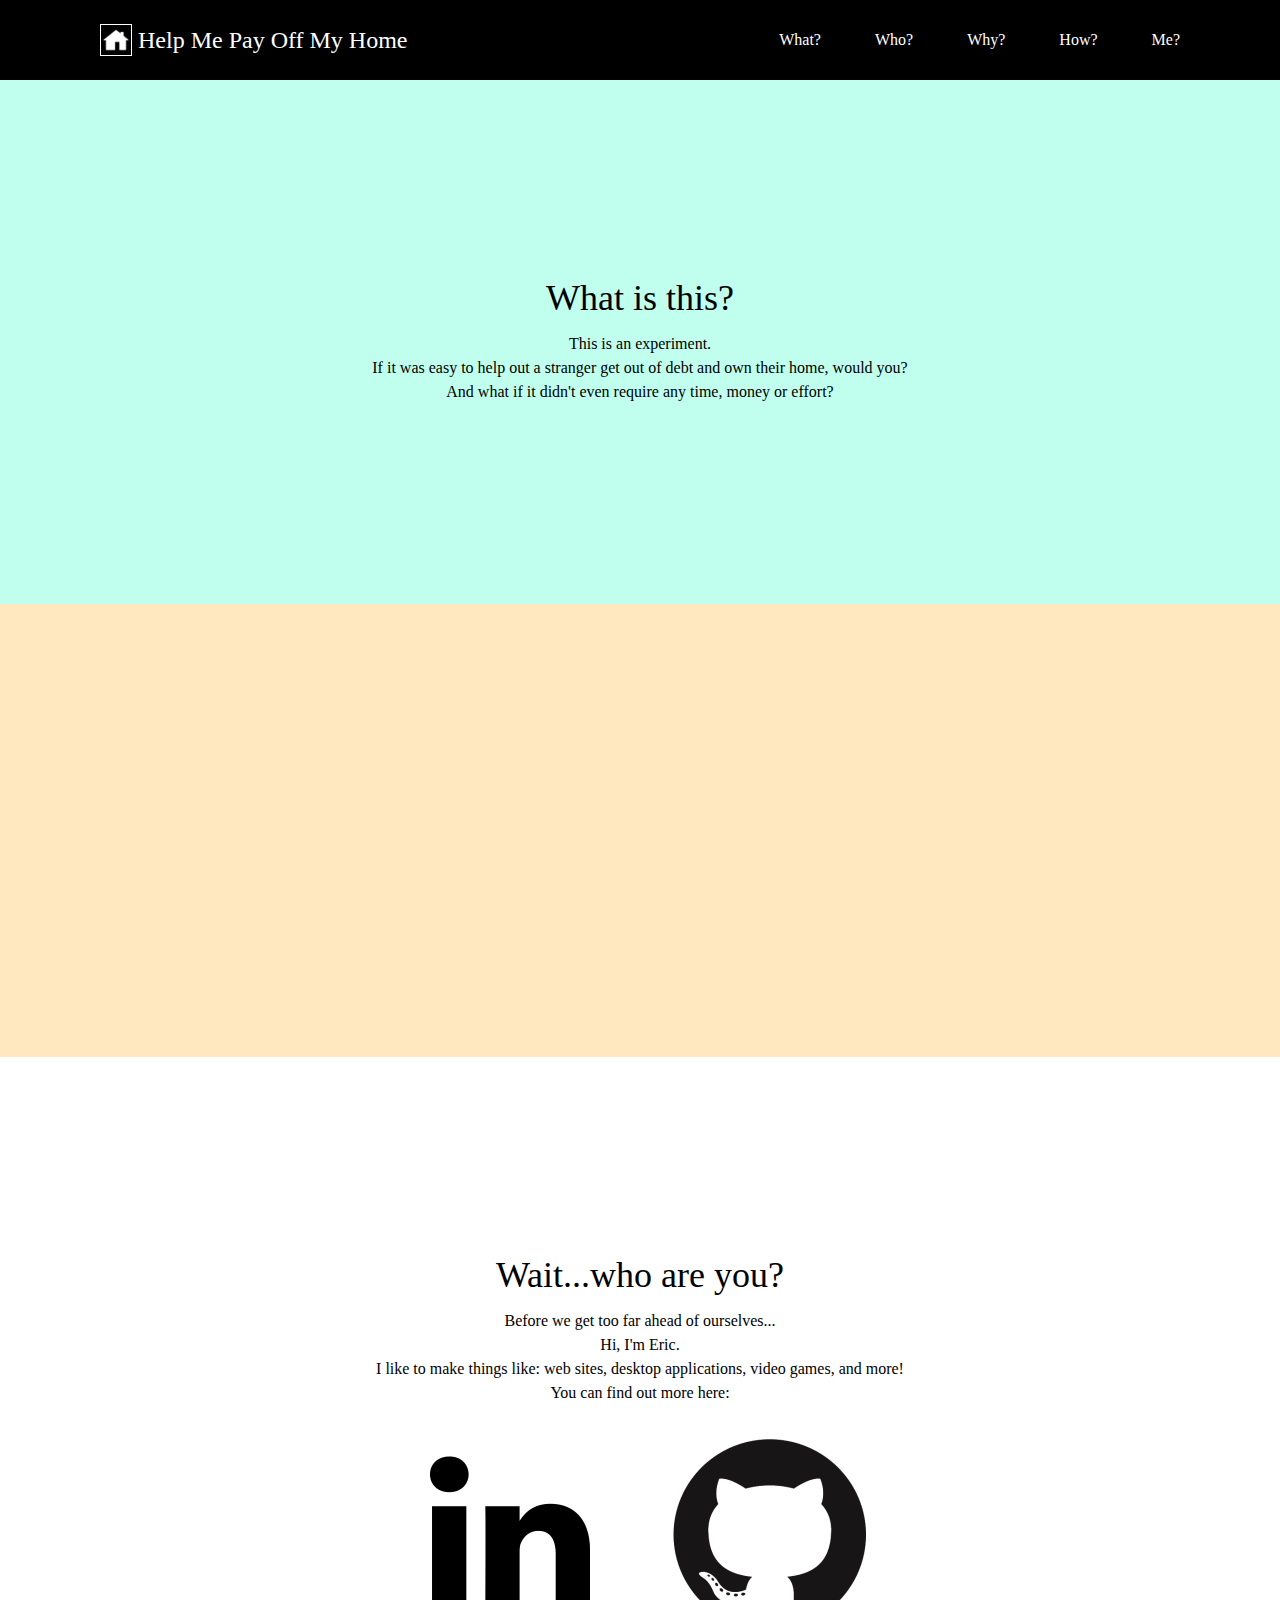
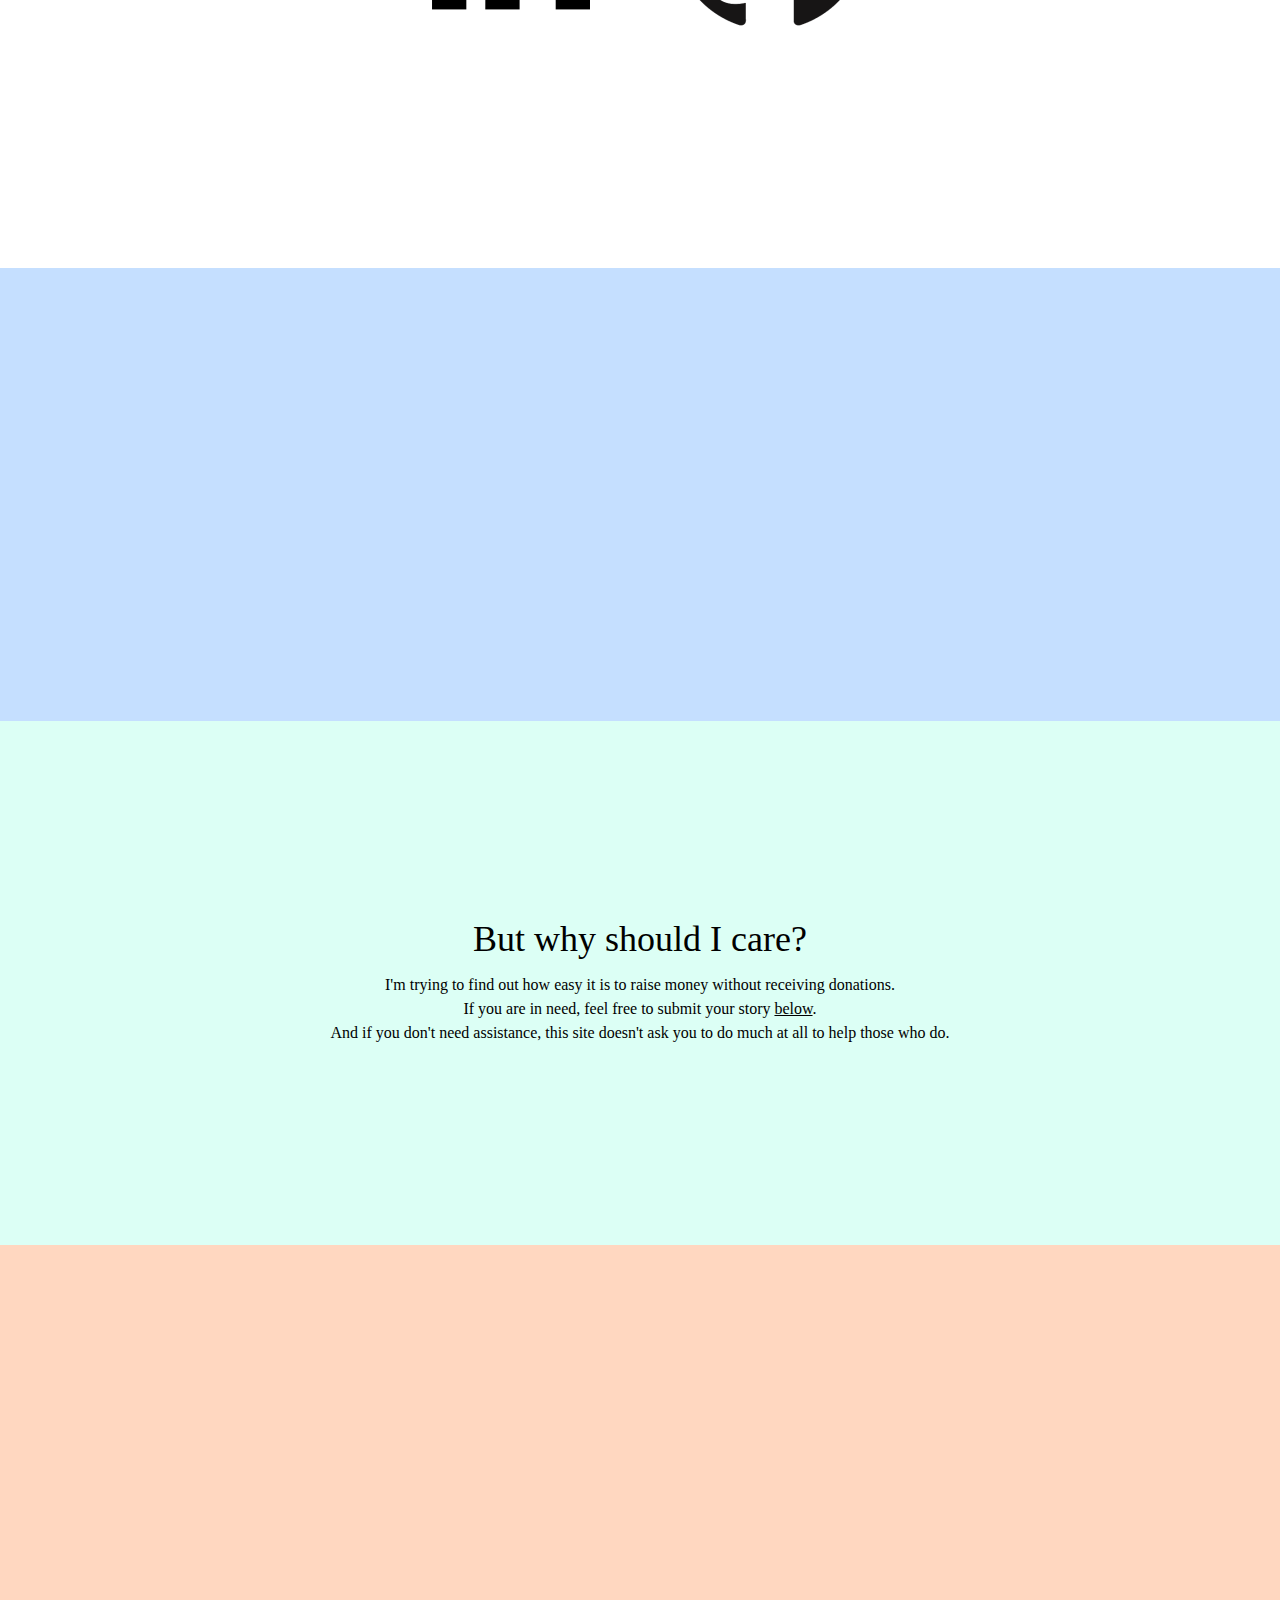
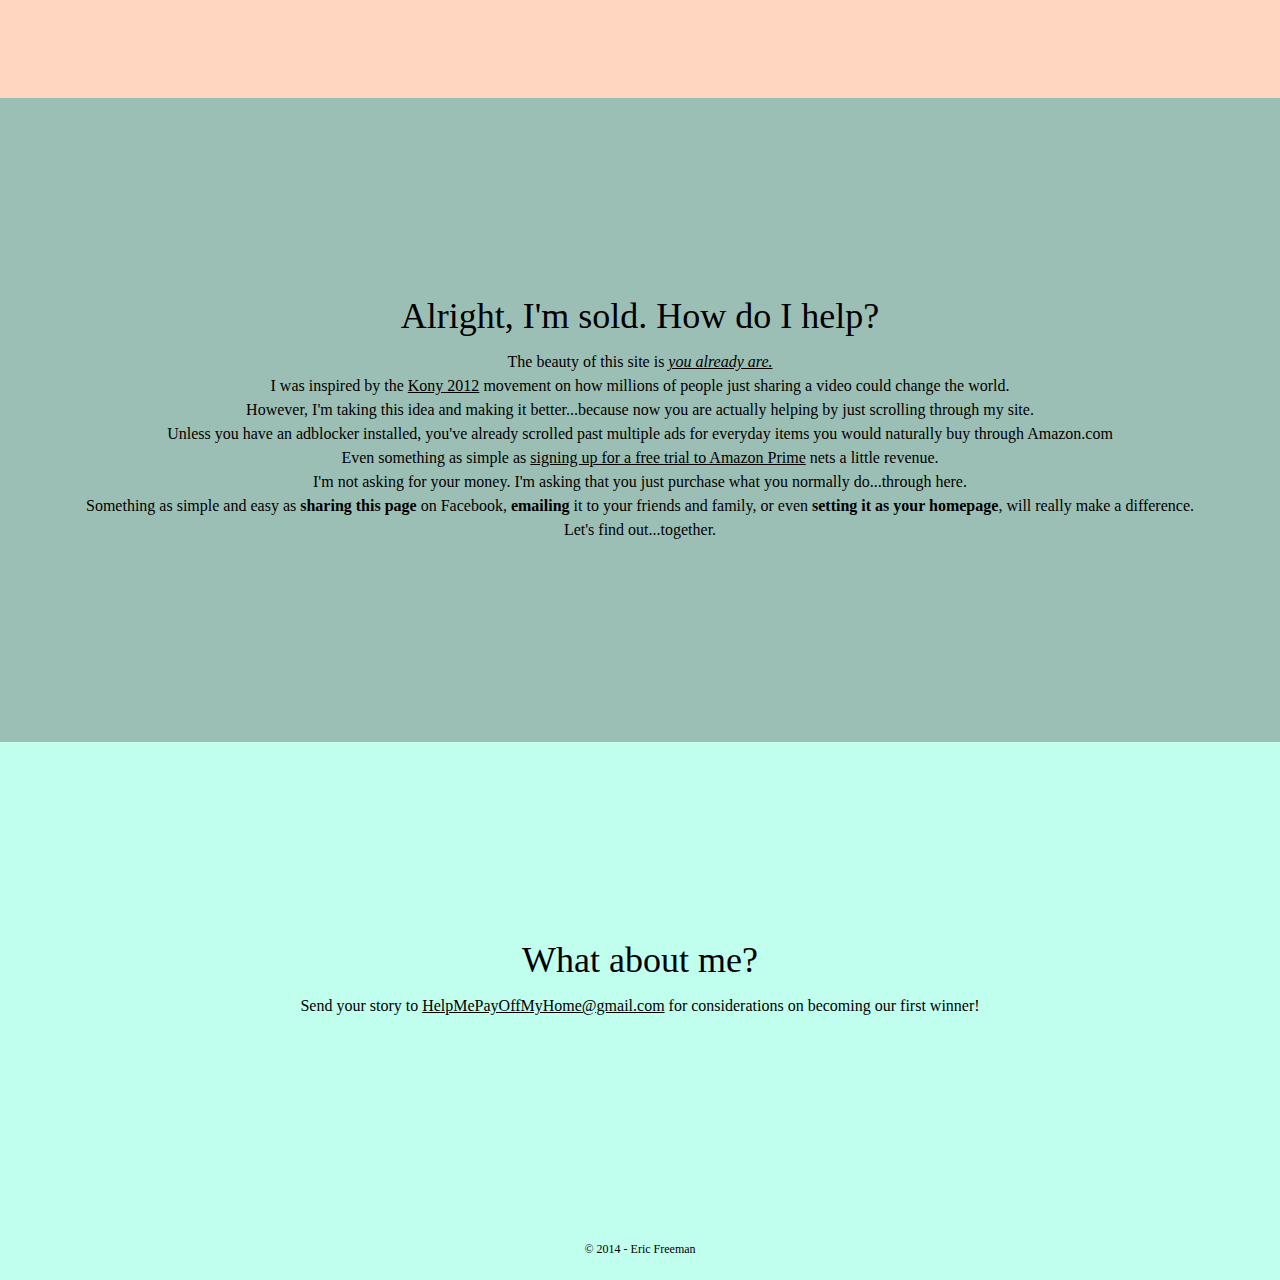
==== index.html @ 7f4f46a3 "initial commit" ====
<!DOCTYPE html>
<head>
	<script src="https://code.jquery.com/jquery-1.11.0.min.js"></script>
	<link rel="stylesheet" type="text/css" href="reset.css" />
	<link rel="stylesheet" type="text/css" href="main.css" />
	<script src="main.js"></script>
</head>
<body>
	<div id="header">
		<span id="headerTitle">
			<img src="icon.png" class="icon" />
			<span>Help Me Pay Off My Home</span>
		</span>
		<span id="headerLinks">
			<a class="whatButton" href="#">What?</a>
			<a class="whoButton" href="#">Who?</a>
			<a class="whyButton" href="#">Why?</a>
			<a class="howButton" href="#">How?</a>
			<a class="meButton" href="#">Me?</a>
		</span>
	</div>

	<div id="whatSection">
		<div class="center">
			<div class="sectionTitle">What is this?</div>
			<div class="sectionContent">
				This is an experiment.<br />
				If it was easy to help out a stranger get out of debt and own their home, would you?<br />
				And what if it didn't even require any time, money or effort?
			</div>
		</div>
	</div>

	<div class="adSection color1">
		<iframe src="http://rcm-na.amazon-adsystem.com/e/cm?t=hemepaofmyho-20&o=1&p=12&l=ur1&category=local&banner=0ASW3QKMM8DXW61JZ6G2&f=ifr" width="300" height="250" scrolling="no" border="0" marginwidth="0" style="border:none;" frameborder="0"></iframe>
		<iframe src="http://rcm-na.amazon-adsystem.com/e/cm?t=hemepaofmyho-20&o=1&p=12&l=ur1&category=electronicsrot&f=ifr" width="300" height="250" scrolling="no" border="0" marginwidth="0" style="border:none;" frameborder="0"></iframe>
		<iframe src="http://rcm-na.amazon-adsystem.com/e/cm?t=hemepaofmyho-20&o=1&p=12&l=ur1&category=homegarden&banner=0GVFW1X6H1BBX6EHKW02&f=ifr" width="300" height="250" scrolling="no" border="0" marginwidth="0" style="border:none;" frameborder="0"></iframe>
	</div>

	<div id="whoSection">
		<div class="center">
			<div class="sectionTitle">Wait...who are you?</div>
			<div class="sectionContent">
				Before we get too far ahead of ourselves...<br />
				Hi, I'm Eric.<br />
				I like to make things like: web sites, desktop applications, video games, and more!<br />
				You can find out more here:<br />
				<div class="thingsLinks">
					<a id="linkedInLink" href="http://www.linkedin.com/pub/eric-freeman/42/653/648/" target="_blank"><img src="linkedin.png" /></a>
					<a id="githubLink" href="http://www.github.com/EricFreeman" target="_blank"><img src="github.png" /></a>
				</div>
			</div>
		</div>
	</div>

	<div class="adSection color2">
		<iframe src="http://rcm-na.amazon-adsystem.com/e/cm?t=hemepaofmyho-20&o=1&p=12&l=ur1&category=homegarden&banner=1TN4DGT6TW5RAT1EB5R2&f=ifr" width="300" height="250" scrolling="no" border="0" marginwidth="0" style="border:none;" frameborder="0"></iframe>
		<iframe src="http://rcm-na.amazon-adsystem.com/e/cm?t=hemepaofmyho-20&o=1&p=12&l=ur1&category=homegarden&banner=1YWYX9SWAHX4D46TKG82&f=ifr" width="300" height="250" scrolling="no" border="0" marginwidth="0" style="border:none;" frameborder="0"></iframe>
		<iframe src="http://rcm-na.amazon-adsystem.com/e/cm?t=hemepaofmyho-20&o=1&p=12&l=ur1&category=homegarden&banner=02KAS4EBDSZK4YZN2MG2&f=ifr" width="300" height="250" scrolling="no" border="0" marginwidth="0" style="border:none;" frameborder="0"></iframe>
	</div>

	<div id="whySection">
		<div class="center">
			<div class="sectionTitle">But why should I care?</div>
			<div class="sectionContent">
				I'm trying to find out how easy it is to raise money without receiving donations.<br />
				If you are in need, feel free to submit your story <a href="#" class="meButton">below</a>.<br />
				And if you don't need assistance, this site doesn't ask you to do much at all to help those who do.
			</div>
		</div>
	</div>

	<div class="adSection color3">
		<iframe src="http://rcm-na.amazon-adsystem.com/e/cm?t=hemepaofmyho-20&o=1&p=12&l=ez&f=ifr&f=ifr" width="300" height="250" scrolling="no" marginwidth="0" marginheight="0" border="0" frameborder="0" style="border:none;"></iframe>
		<iframe src="http://rcm-na.amazon-adsystem.com/e/cm?t=hemepaofmyho-20&o=1&p=12&l=ur1&category=gift_certificates&banner=127JF9E4530CSFRCY4R2&f=ifr" width="300" height="250" scrolling="no" border="0" marginwidth="0" style="border:none;" frameborder="0"></iframe>
		<iframe src="http://rcm-na.amazon-adsystem.com/e/cm?t=hemepaofmyho-20&o=1&p=12&l=ur1&category=primeent&banner=032PM0C4EGZ3KFE57R82&f=ifr" width="300" height="250" scrolling="no" border="0" marginwidth="0" style="border:none;" frameborder="0"></iframe>
	</div>

	<div id="howSection">
		<div class="center">
			<div class="sectionTitle">Alright, I'm sold.  How do I help?</div>
			<div class="sectionContent">
				The beauty of this site is <span class="italic underline">you already are.</span><br />
				I was inspired by the <a href="https://www.youtube.com/watch?v=Y4MnpzG5Sqc" target="_blank">Kony 2012</a> movement on how millions of people just sharing a video could change the world.<br />
				However, I'm taking this idea and making it better...because now you are actually helping by just scrolling through my site.<br />
				Unless you have an adblocker installed, you've already scrolled past multiple ads for everyday items you would naturally buy through Amazon.com<br />
				Even something as simple as <a href="http://www.amazon.com/gp/video/primesignup?tag=YourStoreIDGoesHere-20" target="_blank">signing up for a free trial to Amazon Prime</a> nets a little revenue.<br />
				I'm not asking for your money.  I'm asking that you just purchase what you normally do...through here.<br />
				Something as simple and easy as <span class="bold">sharing this page</span> on Facebook, <span class="bold">emailing</span> it to your friends and family, or even <span class="bold">setting it as your homepage</span>, will really make a difference.<br />
				Let's find out...together.
			</div>
		</div>
	</div>

	<div id="meSection">
		<div class="center">
			<div class="sectionTitle">What about me?</div>
			<div class="sectionContent">
				Send your story to <a href="mailto: helpmepayoffmyhome@gmail.com">HelpMePayOffMyHome@gmail.com</a> for considerations on becoming our first winner!
			</div>
		</div>
	</div>

	<div id="copyrightSection">
		<div class="center">
			<div class="copyrightContent">
				&copy; 2014 - Eric Freeman
			</div>
		</div>
	</div>

</body>
---- main.css ----
body {
	font-family: "Segoe UI Light";
	background-color: #C0FFEE;
}

#header {
	background-color: #000000;
	color: #FFFFFF;
	height: 80px;
	font-size: 24px;
	line-height: 80px;
	position: fixed;
	top: 0;
	width: 100%;
}

#headerTitle {
	padding-left: 100px;
}

#header a {
	margin-left: 50px;
}

#header a:link {
	color: white;
	text-decoration: none;
}

#header a:visited {
	color: white;
	text-decoration: none;
}

#header a:hover {
	text-decoration: underline;
}

.icon {
	vertical-align: middle;
	margin-top: -5px;
}

#headerLinks {
	font-size: 16px;
	margin-left: 50px;
	float: right;
	padding-right: 100px;
	display: none;
}

@media screen and (min-width:950px) {
	#headerLinks {
		display: block;
	}
}

#whatSection {
	padding: 280px 0 200px 0;
}

#whoSection {
	background-color: #FFFFFF;
	padding: 200px 0 200px 0;
}

#whySection {
	background-color: #DCFFF5;
	padding: 200px 0 200px 0;
}

#howSection {
	background-color: #9CBFB5;
	padding: 200px 0 200px 0;
}

#meSection {
	padding: 200px 0 200px 0;
}

#copyrightSection {
	padding: 25px 0 25px 0;
	font-size: 12px;
}

.sectionTitle {
	font-size: 36px;
}

.sectionContent {
	margin-top: 16px;
	line-height: 24px;
}

.center {
	margin-left: auto;
	margin-right: auto;
	text-align: center;
}

.color1 {
	background-color: #FFE7C0;
}

.color2 {
	background-color: #C5DFFF;
}

.color3 {
	background-color: #FFD7C0;
}

.adSection {
	padding: 100px 0 100px 0;
	text-align: center;
}

.adSection iframe {
	display: inline-block;
	margin-left: auto;
	margin-right: auto;
}

.italic {
	font-style: italic;
}

.underline {
	text-decoration: underline;
}

.bold {
	font-weight: bold;
}

a {
	color: black;
}
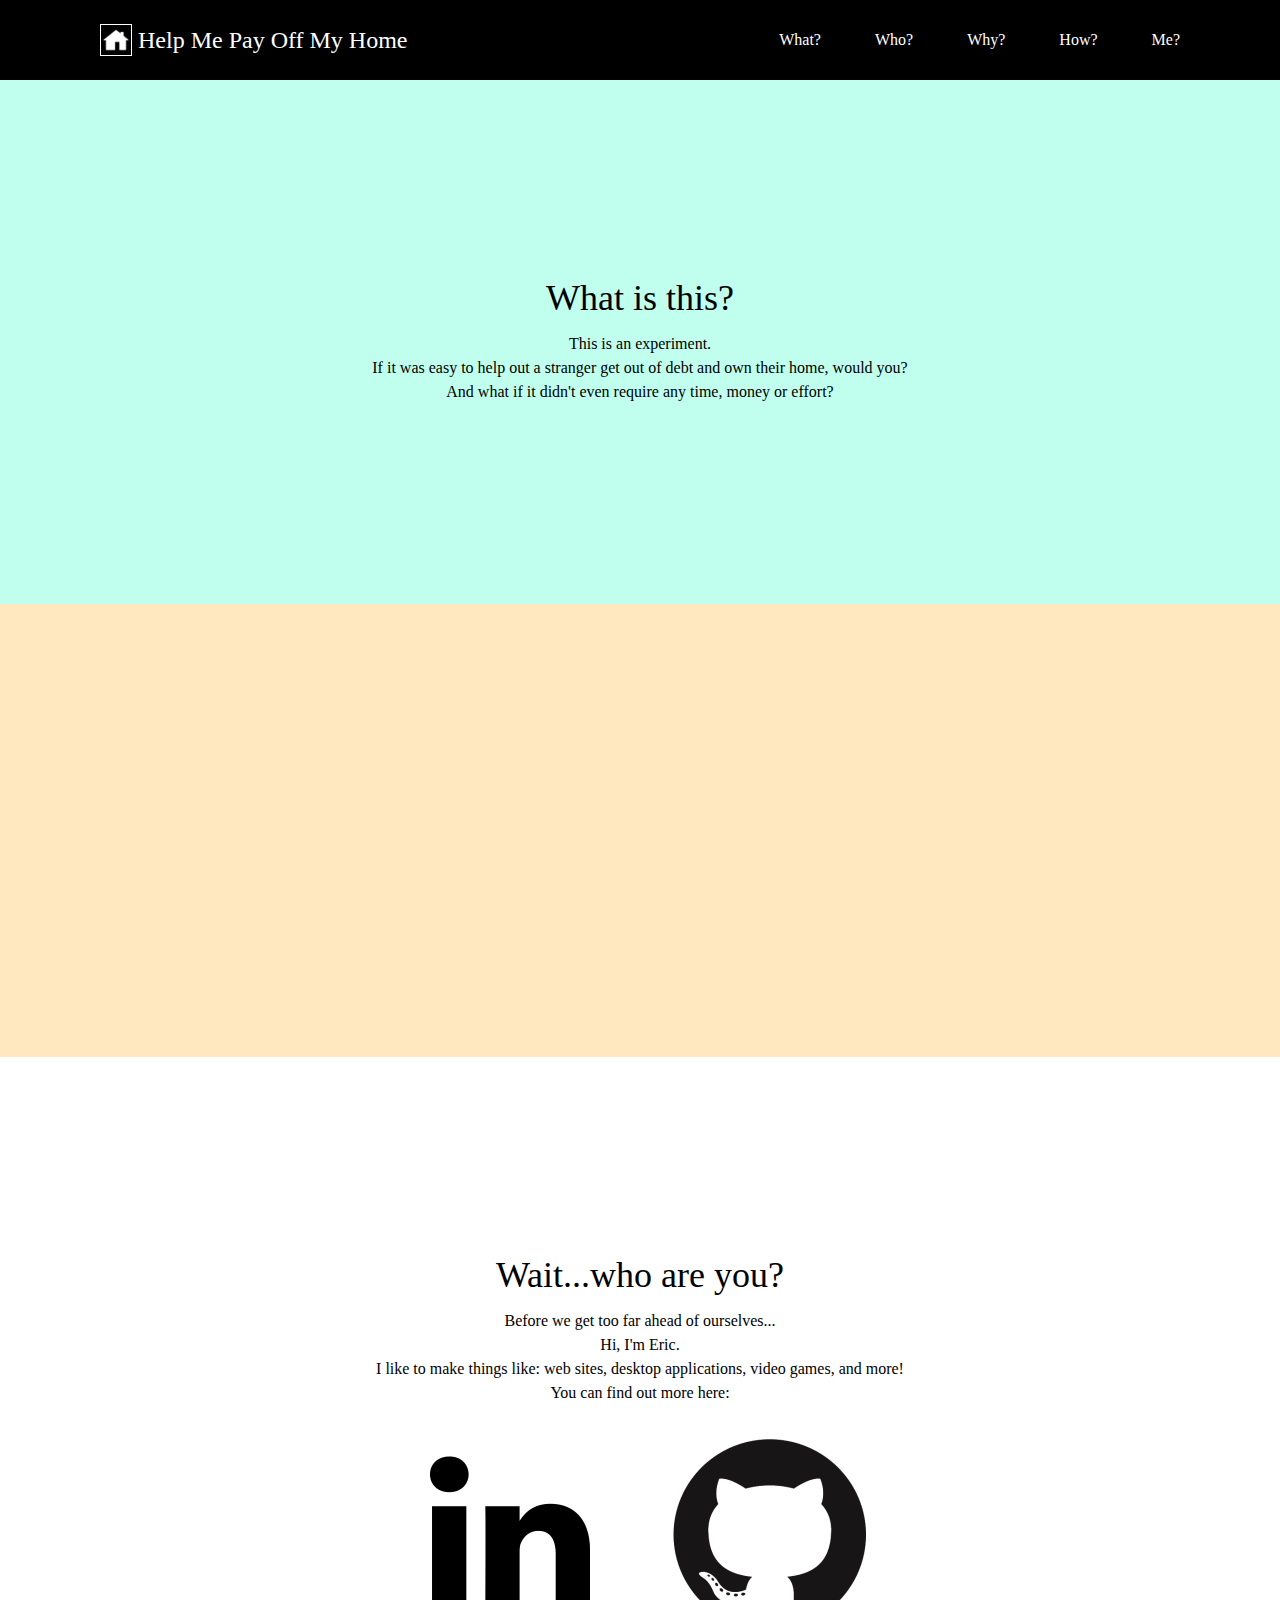
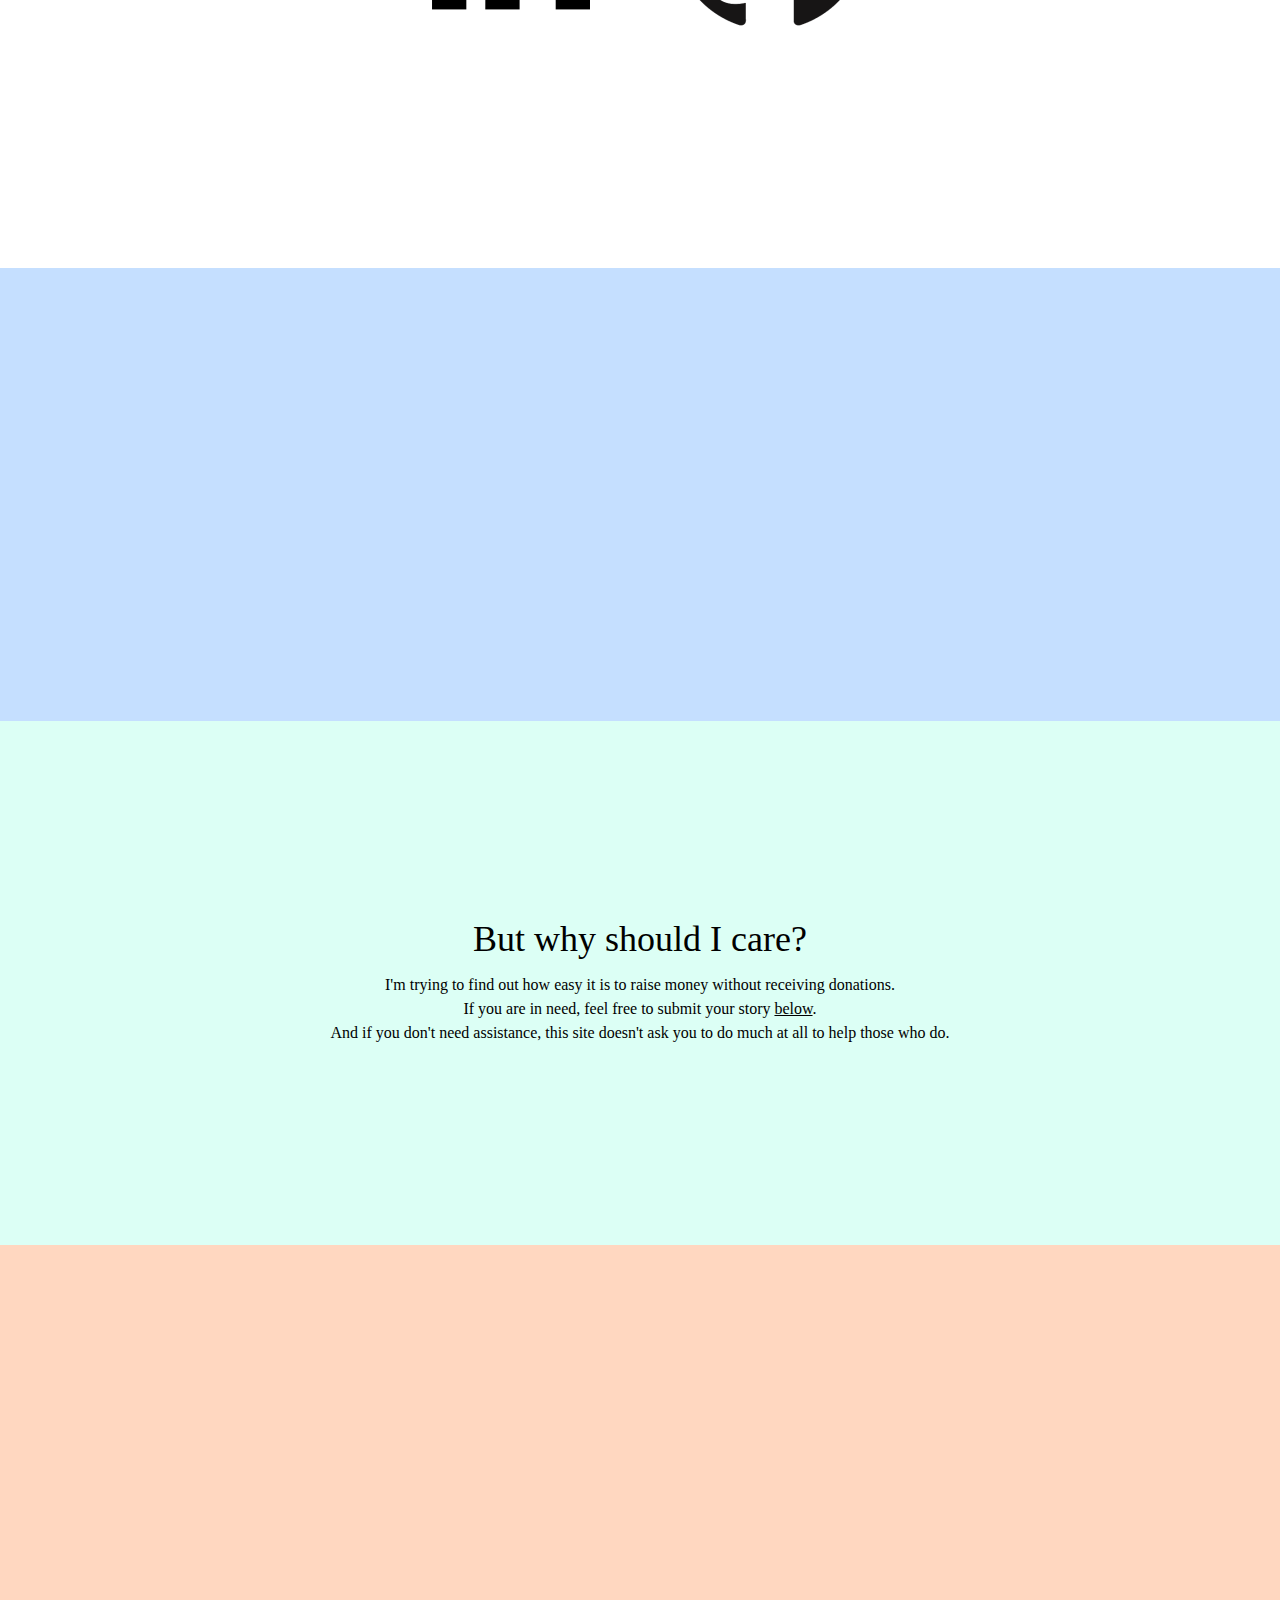
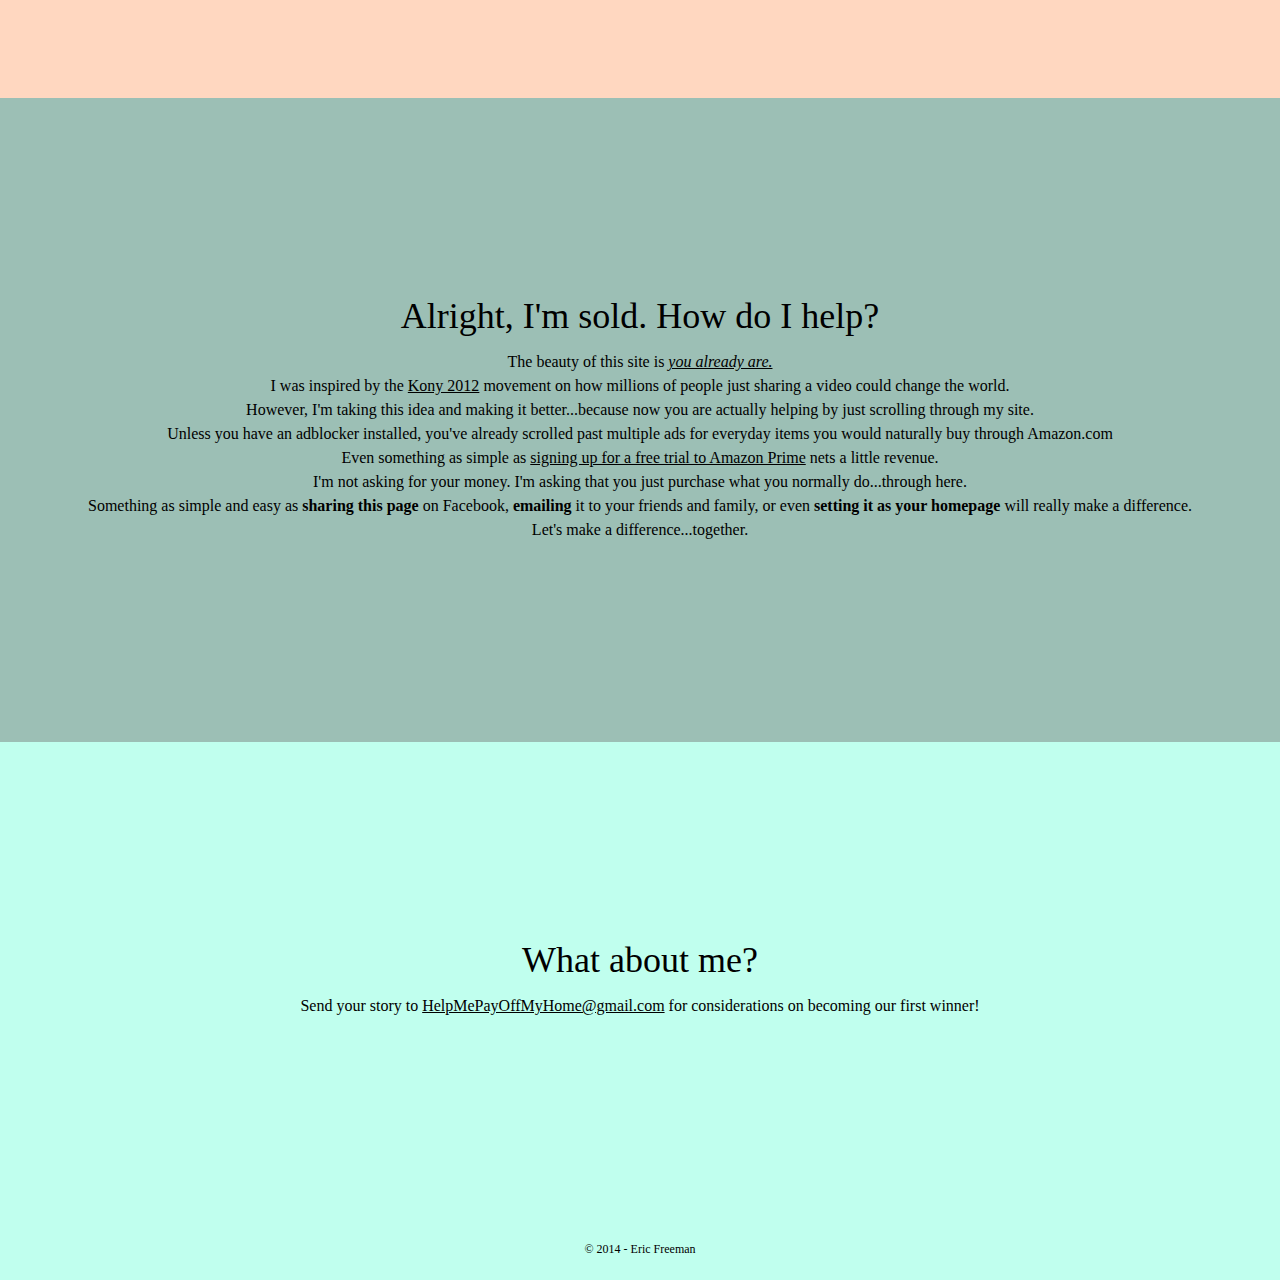
==== commit 61f6656a: "Changed last sentence in how section" ====
--- a/index.html
+++ b/index.html
@@ -86,8 +86,8 @@
 				Unless you have an adblocker installed, you've already scrolled past multiple ads for everyday items you would naturally buy through Amazon.com<br />
 				Even something as simple as <a href="http://www.amazon.com/gp/video/primesignup?tag=YourStoreIDGoesHere-20" target="_blank">signing up for a free trial to Amazon Prime</a> nets a little revenue.<br />
 				I'm not asking for your money.  I'm asking that you just purchase what you normally do...through here.<br />
-				Something as simple and easy as <span class="bold">sharing this page</span> on Facebook, <span class="bold">emailing</span> it to your friends and family, or even <span class="bold">setting it as your homepage</span>, will really make a difference.<br />
-				Let's find out...together.
+				Something as simple and easy as <span class="bold">sharing this page</span> on Facebook, <span class="bold">emailing</span> it to your friends and family, or even <span class="bold">setting it as your homepage</span> will really make a difference.<br />
+				Let's make a difference...together.
 			</div>
 		</div>
 	</div>
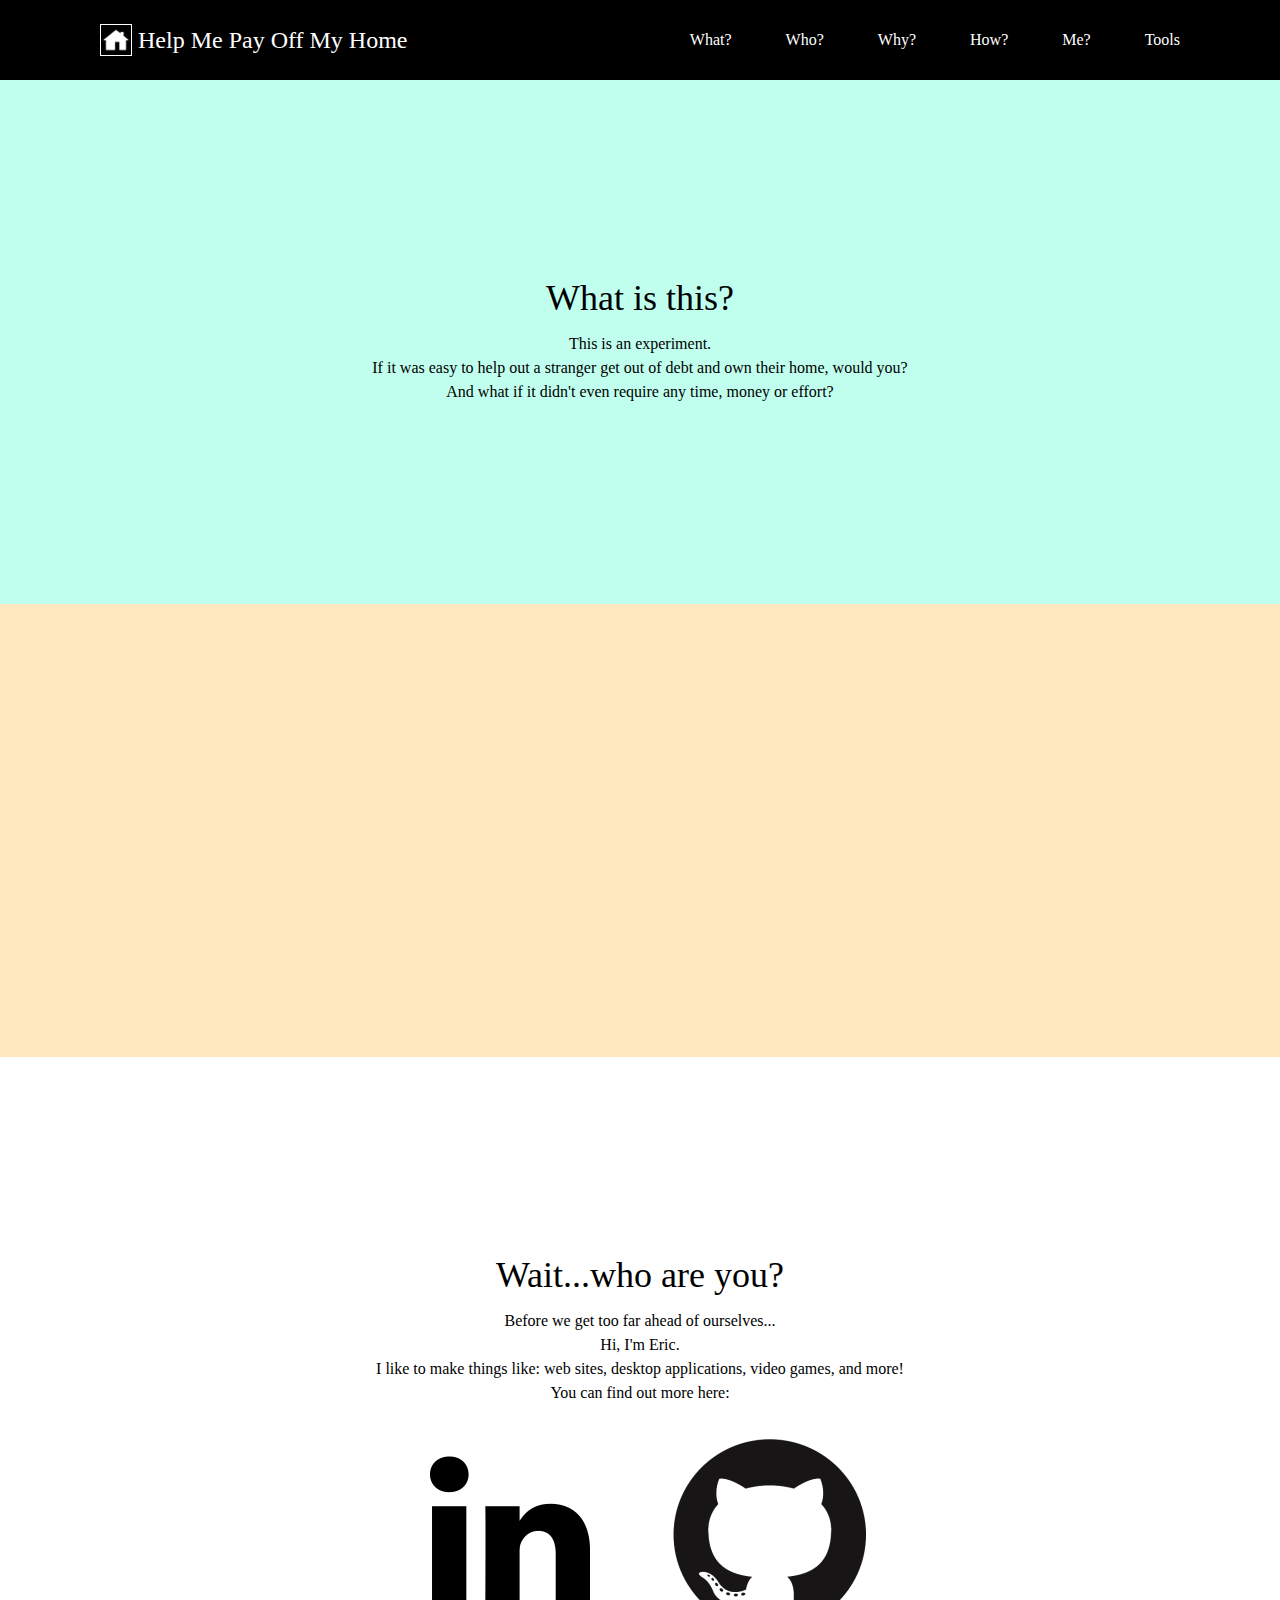
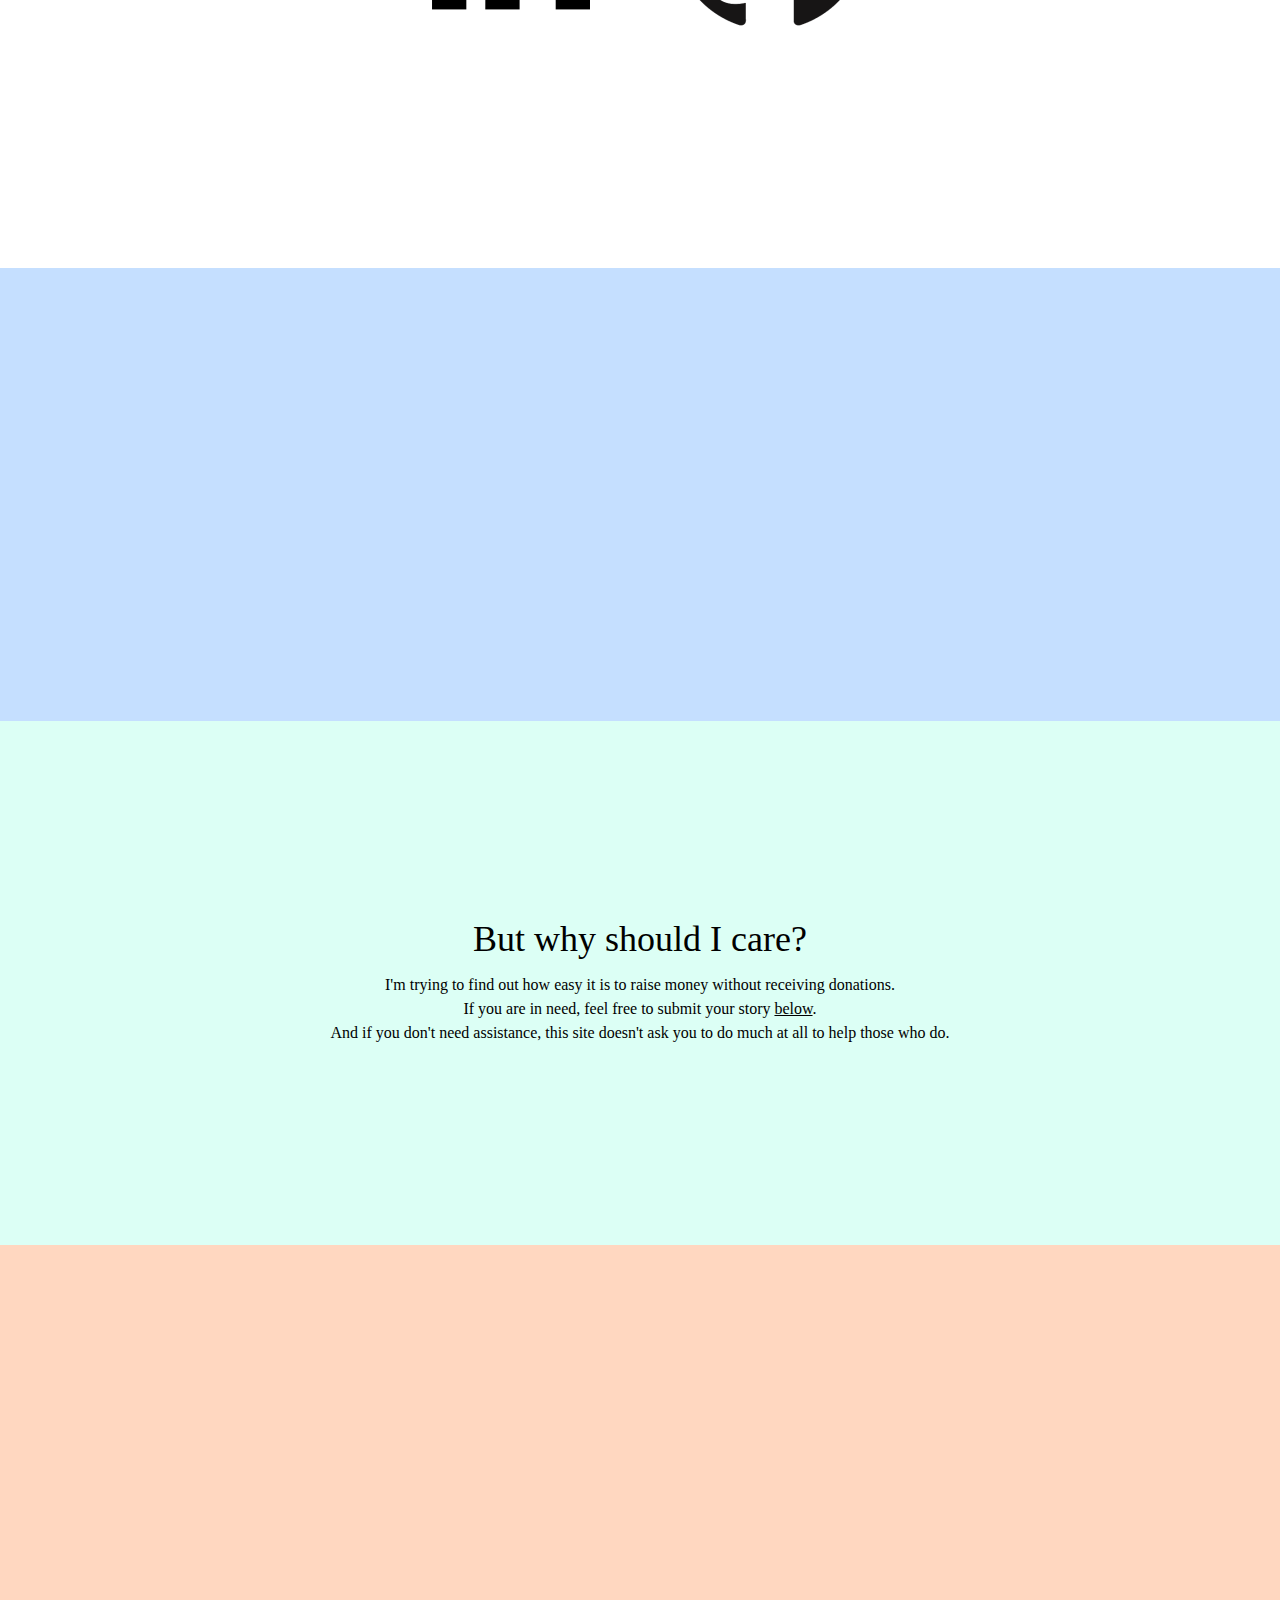
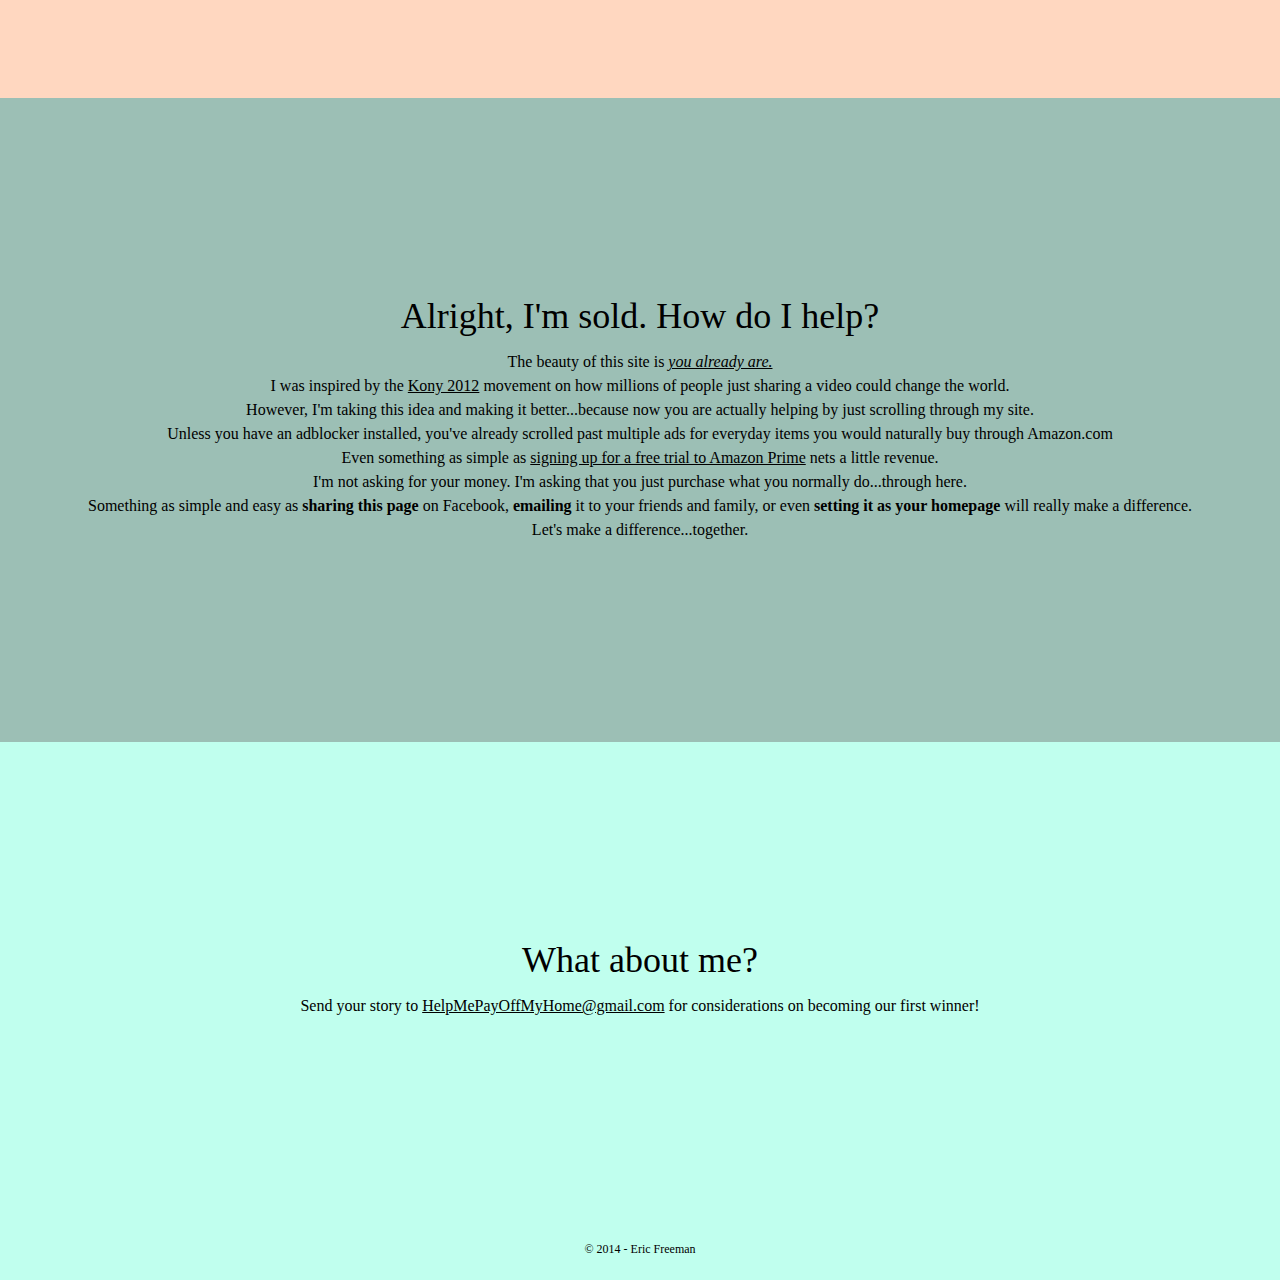
==== commit 127cf98d: "added way to actually get to the calculator from homepage" ====
--- a/index.html
+++ b/index.html
@@ -17,6 +17,7 @@
 			<a class="whyButton" href="#">Why?</a>
 			<a class="howButton" href="#">How?</a>
 			<a class="meButton" href="#">Me?</a>
+			<a class="toolsButton" href = "earlypaycalc.html">Tools</a>
 		</span>
 	</div>
 
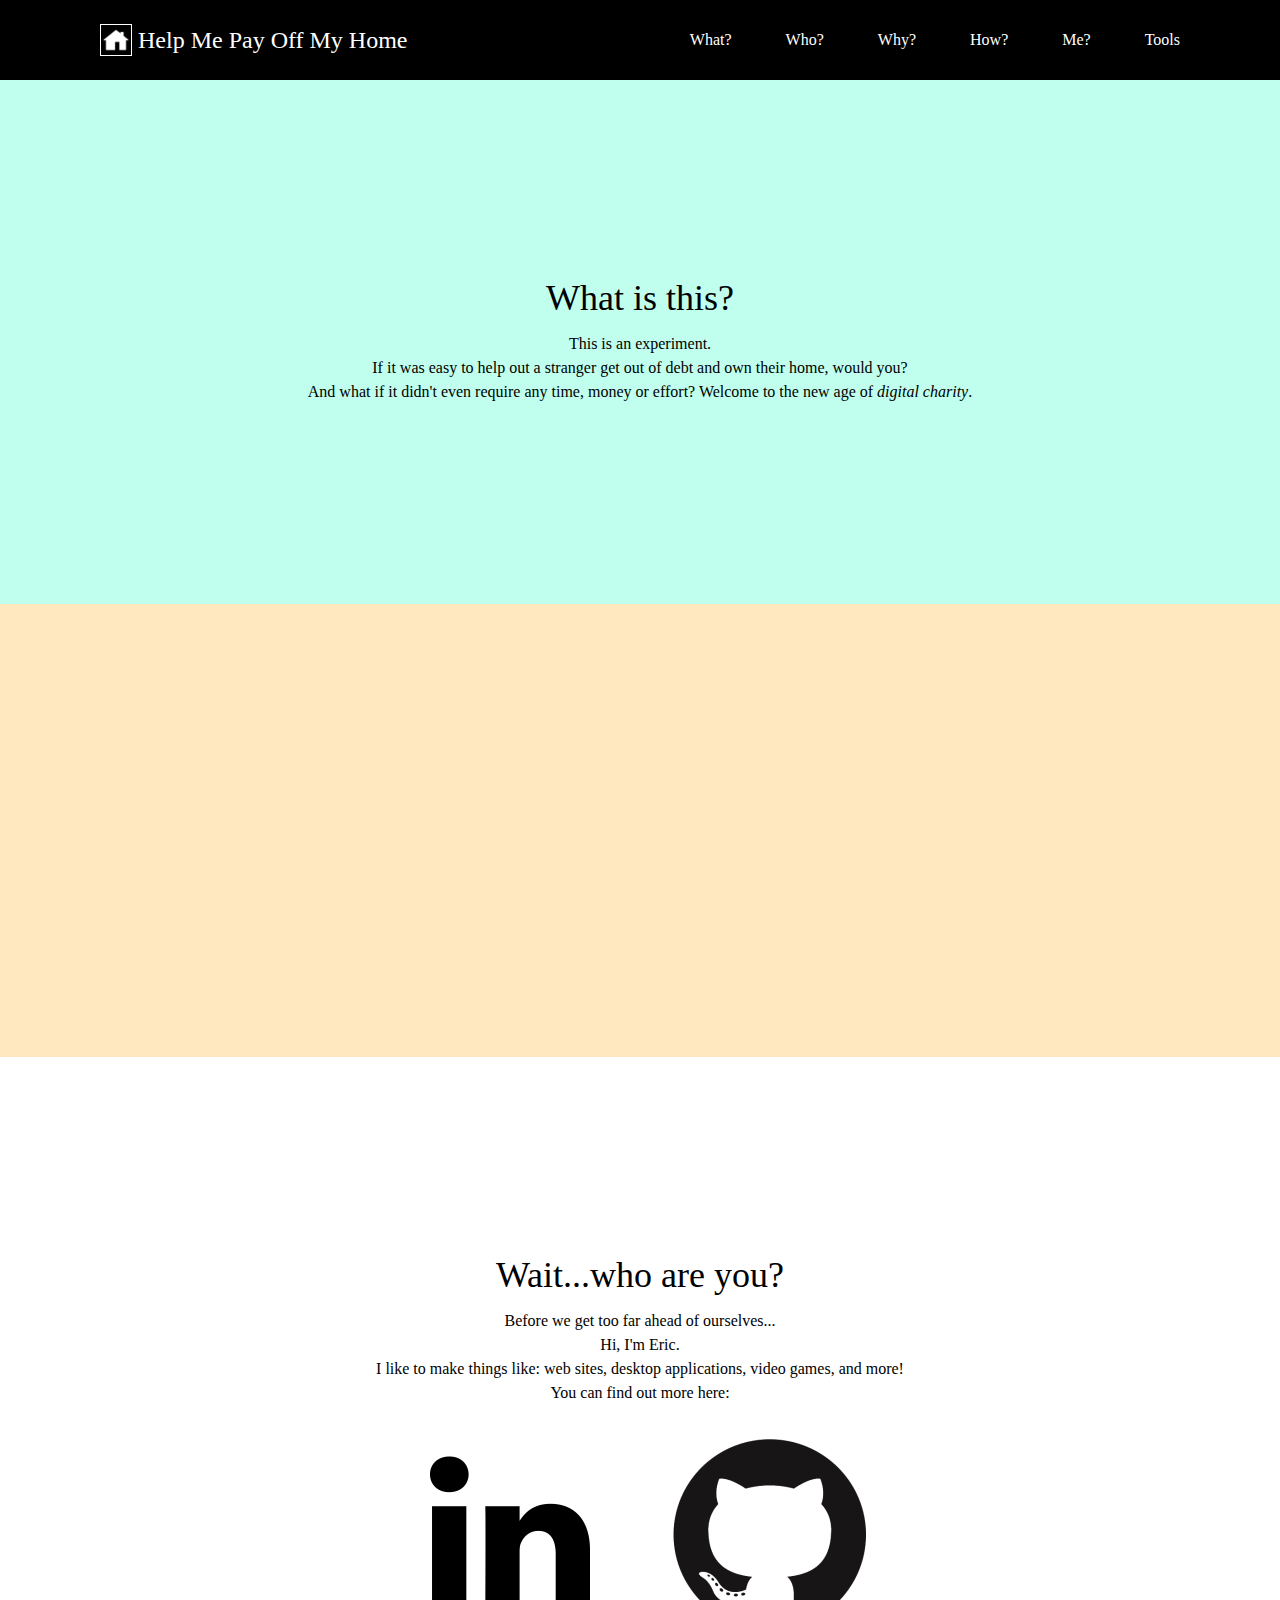
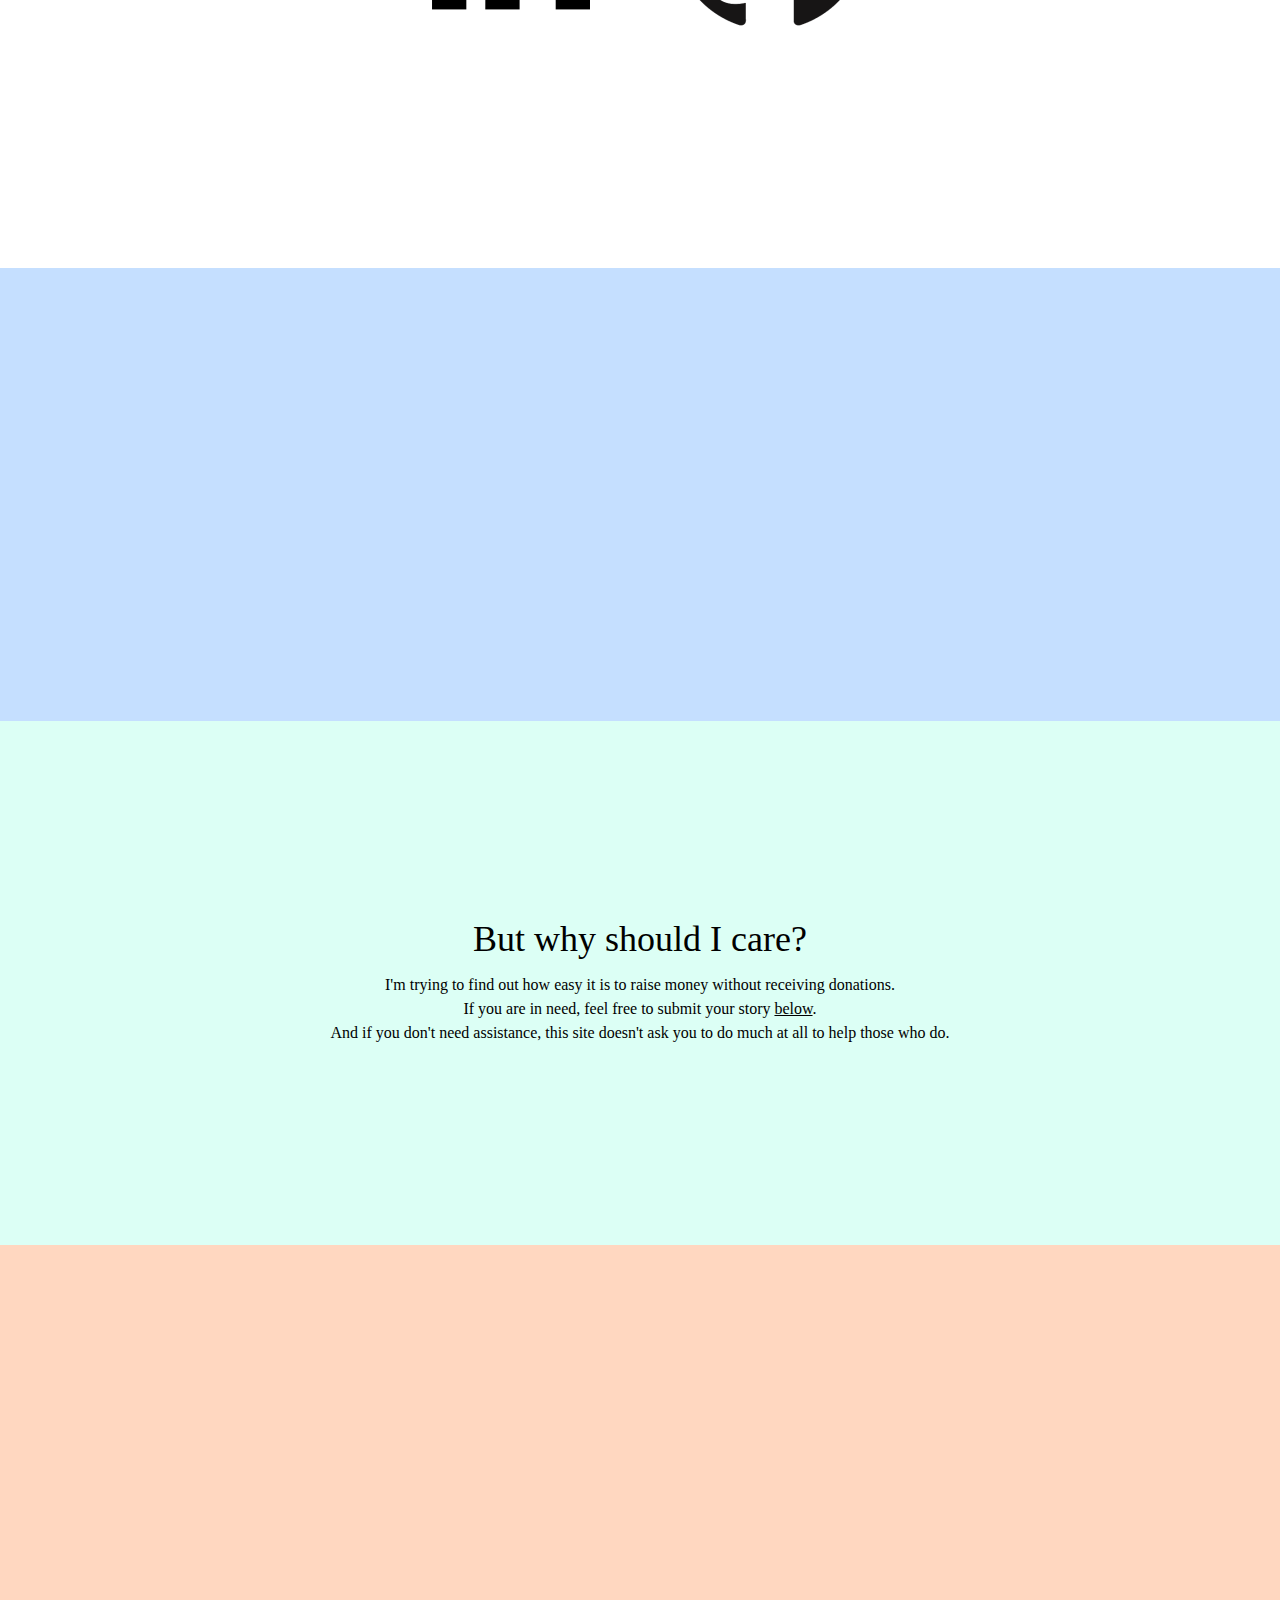
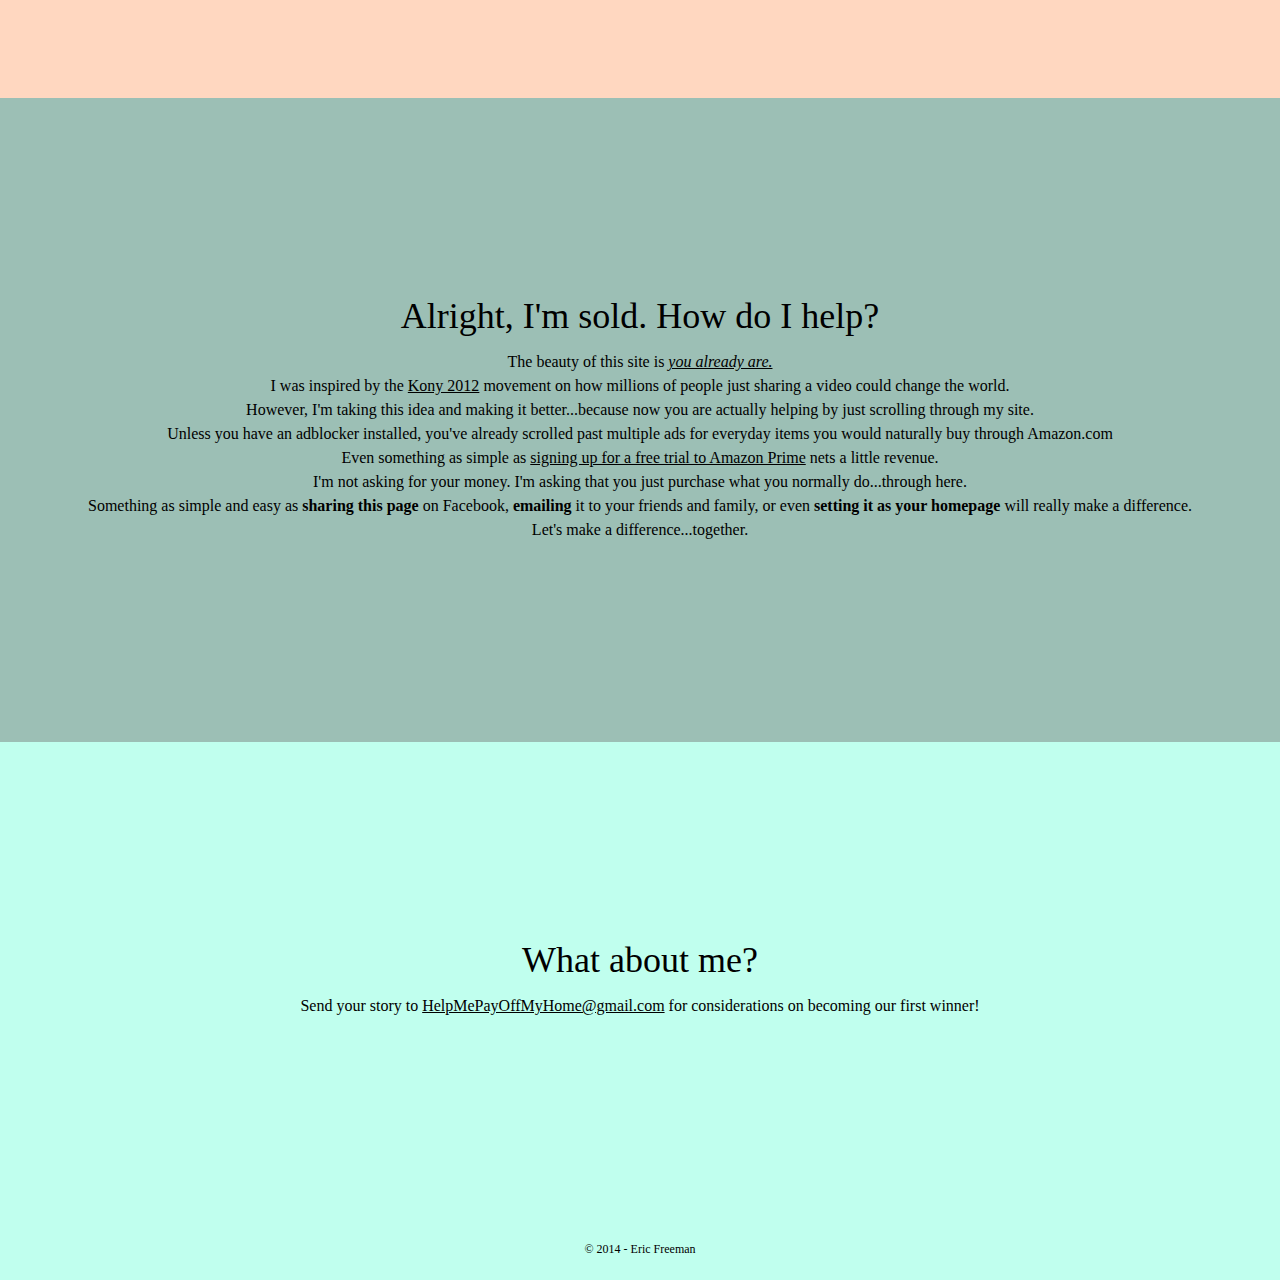
==== commit 27e7faa7: "made the title link either scroll to top of page on home or go back to index if on early payment pag" ====
--- a/index.html
+++ b/index.html
@@ -1,6 +1,7 @@
 <!DOCTYPE html>
 <head>
-	<script src="https://code.jquery.com/jquery-1.11.0.min.js"></script>
+	<!--<script src="https://code.jquery.com/jquery-1.11.0.min.js"></script>-->
+	<script src="jquery-2.0.3.min.js"></script>
 	<link rel="stylesheet" type="text/css" href="reset.css" />
 	<link rel="stylesheet" type="text/css" href="main.css" />
 	<script src="main.js"></script>
@@ -9,7 +10,11 @@
 	<div id="header">
 		<span id="headerTitle">
 			<img src="icon.png" class="icon" />
-			<span>Help Me Pay Off My Home</span>
+			<span>
+				<a href="#" class="whatButton" id="headerTitleLink">
+					Help Me Pay Off My Home
+				</a>
+			</span>
 		</span>
 		<span id="headerLinks">
 			<a class="whatButton" href="#">What?</a>
@@ -28,6 +33,7 @@
 				This is an experiment.<br />
 				If it was easy to help out a stranger get out of debt and own their home, would you?<br />
 				And what if it didn't even require any time, money or effort?
+				Welcome to the new age of <span class="italic">digital charity</span>.
 			</div>
 		</div>
 	</div>
--- a/main.css
+++ b/main.css
@@ -16,6 +16,11 @@
 
 #headerTitle {
 	padding-left: 100px;
+}
+
+#headerTitleLink {
+	margin-left: 0px !important;
+	text-decoration: none !important;
 }
 
 #header a {
